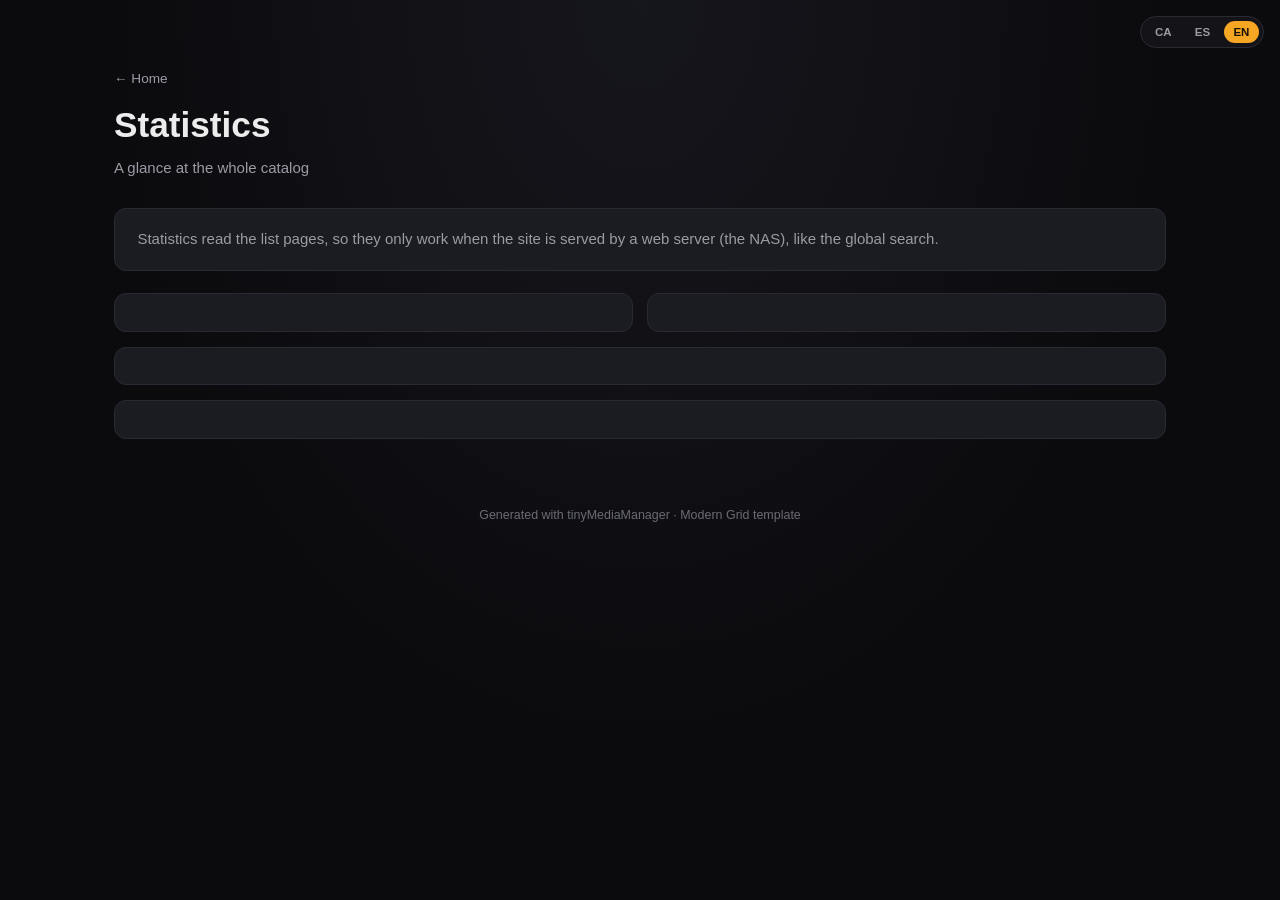
==== Home/stats.html @ 7b8b57dc "Modern Grid templates for tinyMediaManager" ====
<!DOCTYPE html>
<html lang="en">
<head>
<meta charset="UTF-8"/>
<meta name="viewport" content="width=device-width, initial-scale=1.0"/>
<meta name="robots" content="noindex, nofollow"/>
<title>Estadísticas</title>
<link rel="icon" href="data:image/svg+xml,%3Csvg xmlns='http://www.w3.org/2000/svg' viewBox='0 0 24 24'%3E%3Crect width='24' height='24' rx='5' fill='%230b0b0e'/%3E%3Cpolygon points='9,6 19,12 9,18' fill='%23f5a623'/%3E%3C/svg%3E"/>
<script src="config.js"></script>
<style>
:root {
  --bg: #0b0b0e;
  --bg-elev: #131318;
  --card: #1b1b22;
  --text: #ececed;
  --text-dim: #9b9ba6;
  --text-faint: #6b6b76;
  --accent: #f5a623;
  --accent-dim: #7a5518;
  --grid: #2a2a34;
  --series-1: #3987e5;   /* películas */
  --series-2: #d95926;   /* series */
  --radius: 12px;
  --maxw: 1100px;
  --font: -apple-system, BlinkMacSystemFont, "Segoe UI", Roboto, "Helvetica Neue", Arial, sans-serif;
}
* { box-sizing: border-box; }
html { color-scheme: dark; }
body {
  margin: 0;
  min-height: 100vh;
  background: radial-gradient(ellipse at top, #16161d 0%, var(--bg) 60%);
  color: var(--text);
  font-family: var(--font);
  font-size: 15px;
  line-height: 1.5;
}
a { color: inherit; text-decoration: none; }

.lang-switcher {
  position: fixed; top: 1rem; right: 1rem; display: flex; gap: .25rem;
  background: var(--bg-elev); border: 1px solid var(--grid); border-radius: 999px; padding: .25rem; z-index: 5;
}
.lang-switcher button {
  border: 0; background: transparent; color: var(--text-dim); font-size: .72rem; font-weight: 700;
  padding: .3rem .6rem; border-radius: 999px; cursor: pointer;
}
.lang-switcher button.active { background: var(--accent); color: #1a1205; }

main { max-width: var(--maxw); margin: 0 auto; padding: 4.2rem 1.5rem 3rem; }
.back { color: var(--text-dim); font-size: .85rem; }
.back:hover { color: var(--accent); }
h1 { margin: .6rem 0 .3rem; font-size: clamp(1.6rem, 3.6vw, 2.2rem); }
.sub { color: var(--text-dim); margin: 0 0 1.8rem; }

.state { color: var(--text-dim); background: var(--card); border: 1px solid var(--grid); border-radius: var(--radius); padding: 1.2rem 1.4rem; }
.state[hidden] { display: none; }

/* ---- stat tiles ---- */
.tiles { display: grid; grid-template-columns: repeat(auto-fit, minmax(150px, 1fr)); gap: .9rem; margin-bottom: 1.4rem; }
.tile { background: var(--card); border: 1px solid var(--grid); border-radius: var(--radius); padding: 1rem 1.1rem; }
.tile .l { color: var(--text-dim); font-size: .78rem; }
.tile .v { font-size: 1.9rem; font-weight: 650; line-height: 1.15; margin: .15rem 0 .1rem; }
.tile .s { color: var(--text-faint); font-size: .74rem; }

/* ---- charts ---- */
.charts { display: grid; grid-template-columns: repeat(2, minmax(0, 1fr)); gap: .9rem; }
.chart-card { background: var(--card); border: 1px solid var(--grid); border-radius: var(--radius); padding: 1.1rem 1.2rem 1.2rem; min-width: 0; }
.chart-card.wide { grid-column: 1 / -1; }
.chart-card[hidden] { display: none; }
.chart-head { display: flex; align-items: flex-start; justify-content: space-between; gap: .8rem; margin-bottom: .9rem; }
.chart-head h2 { margin: 0; font-size: 1rem; font-weight: 650; }
.chart-head p { margin: .1rem 0 0; color: var(--text-faint); font-size: .75rem; }
.toggle {
  flex: none; background: transparent; color: var(--text-dim); border: 1px solid var(--grid);
  border-radius: 999px; font-size: .72rem; padding: .22rem .7rem; cursor: pointer;
}
.toggle:hover { color: var(--text); border-color: var(--accent-dim); }
.legend { display: flex; gap: 1rem; margin: 0 0 .8rem; font-size: .78rem; color: var(--text-dim); }
.legend span { display: inline-flex; align-items: center; gap: .4rem; }
.legend i { display: inline-block; width: 10px; height: 10px; border-radius: 2px; }

/* barras horizontales */
.hbars { display: flex; flex-direction: column; gap: .5rem; }
.hrow { display: grid; grid-template-columns: minmax(70px, 28%) 1fr; align-items: center; gap: .7rem; border-radius: 6px; padding: .12rem 0; }
.hrow:hover, .hrow:focus-visible { background: rgba(255, 255, 255, .04); outline: none; }
.hlabel { font-size: .8rem; color: var(--text-dim); text-align: right; overflow: hidden; text-overflow: ellipsis; white-space: nowrap; }
.htrack { position: relative; display: flex; flex-direction: column; gap: 2px; justify-content: center; min-height: 14px; }
.hbar { height: 14px; border-radius: 0 4px 4px 0; min-width: 2px; position: relative; }
.hbar.thin { height: 11px; }
.hbar .hv { position: absolute; left: calc(100% + 8px); top: 50%; transform: translateY(-50%); font-size: .74rem; color: var(--text); white-space: nowrap; }
.hbar.thin .hv { font-size: .68rem; }
.hbar.c1 { background: var(--series-1); }
.hbar.c2 { background: var(--series-2); }
.hrow:hover .hbar, .hrow:focus-visible .hbar { filter: brightness(1.18); }

/* columnas apiladas */
.cols { position: relative; margin-left: 2.6rem; height: 230px; }
.cols .gl { position: absolute; left: 0; right: 0; border-top: 1px solid var(--grid); }
.cols .gl span { position: absolute; left: -2.6rem; width: 2.2rem; text-align: right; top: -.55rem; font-size: .68rem; color: var(--text-faint); }
.cols .plot { position: absolute; inset: 0; display: flex; align-items: flex-end; }
.cslot { flex: 1; height: 100%; display: flex; flex-direction: column; justify-content: flex-end; align-items: center; border-radius: 6px; cursor: default; }
.cslot:hover, .cslot:focus-visible { background: rgba(255, 255, 255, .04); outline: none; }
.cstack { width: min(22px, 70%); display: flex; flex-direction: column; justify-content: flex-end; gap: 2px; }
.cseg { width: 100%; }
.cseg.c1 { background: var(--series-1); }
.cseg.c2 { background: var(--series-2); }
.cseg.top { border-radius: 4px 4px 0 0; }
.cslot:hover .cseg, .cslot:focus-visible .cseg { filter: brightness(1.18); }
.xlabels { display: flex; margin: .4rem 0 0 2.6rem; }
.xlabels span { flex: 1; text-align: center; font-size: .7rem; color: var(--text-dim); overflow: hidden; text-overflow: ellipsis; }

/* tabla alternativa */
.data-table { width: 100%; border-collapse: collapse; font-size: .8rem; }
.data-table th, .data-table td { padding: .35rem .5rem; border-bottom: 1px solid var(--grid); text-align: right; }
.data-table th:first-child, .data-table td:first-child { text-align: left; }
.data-table th { color: var(--text-dim); font-weight: 600; }
.tablewrap { max-height: 320px; overflow: auto; }

/* tooltip */
.tip {
  position: fixed; z-index: 20; pointer-events: none; background: #23232d; border: 1px solid #34343f;
  border-radius: 8px; padding: .5rem .7rem; font-size: .76rem; box-shadow: 0 8px 24px rgba(0, 0, 0, .5); min-width: 120px;
}
.tip[hidden] { display: none; }
.tip .tt { color: var(--text-dim); margin-bottom: .25rem; }
.tip .tr { display: flex; align-items: center; gap: .5rem; }
.tip .tr b { font-weight: 650; color: var(--text); }
.tip .tr .k { display: inline-block; width: 12px; height: 2px; border-radius: 1px; }
.tip .tr .n { color: var(--text-dim); }

footer { text-align: center; color: var(--text-faint); font-size: .78rem; padding: 1.2rem 1rem 1.6rem; }

@media (max-width: 760px) {
  .charts { grid-template-columns: 1fr; }
  main { padding-left: 1rem; padding-right: 1rem; }
}
@media (forced-colors: active) {
  .hbar, .cseg { forced-color-adjust: none; border: 1px solid CanvasText; }
}
</style>
</head>
<body>

<div class="lang-switcher" id="langSwitcher">
	<button type="button" data-lang="ca">CA</button>
	<button type="button" data-lang="es">ES</button>
	<button type="button" data-lang="en">EN</button>
</div>

<main>
	<a class="back" href="index.html" data-i18n="back">← Inicio</a>
	<h1 data-i18n="title">Estadísticas</h1>
	<p class="sub" data-i18n="sub">Un vistazo a todo el catálogo</p>

	<div class="state" id="state" data-i18n="loading">Cargando el catálogo…</div>

	<section class="tiles" id="tiles" hidden></section>
	<section class="charts" id="charts" hidden>
		<article class="chart-card" id="cQuality"></article>
		<article class="chart-card" id="cLangs"></article>
		<article class="chart-card wide" id="cDecades"></article>
		<article class="chart-card wide" id="cGenres"></article>
	</section>
</main>

<div class="tip" id="tip" role="tooltip" hidden></div>

<footer data-i18n="footer">Generado con tinyMediaManager · plantilla Modern Grid</footer>

<script>
(function () {
	"use strict";

	var STRINGS = {
		ca: {
			back: "← Inici", title: "Estadístiques", sub: "Un cop d'ull a tot el catàleg",
			loading: "Carregant el catàleg…",
			needsServer: "Les estadístiques llegeixen els llistats, així que només funcionen quan el web està servit per un servidor (el NAS), igual que la cerca global.",
			movies: "Pel·lícules", shows: "Sèries", collections: "Col·leccions",
			tHours: "Hores de cinema", tHoursSub: "≈ {d} dies seguits",
			tSize: "Mida dels vídeos", tSizeSub: "de mitjana {s} per pel·lícula",
			tMulti: "Amb diverses versions", tMultiSub: "{p}% dels títols",
			tShowsSub: "{s} temporades · {e} episodis", tMoviesSub: "{n} entrades a tMM",
			qTitle: "Qualitat de les pel·lícules", qSub: "Millor versió de cada títol",
			lTitle: "Idiomes d'àudio", lSub: "Pel·lícules que tenen cada idioma (en qualsevol versió)",
			dTitle: "Per dècada d'estrena", dSub: "Títols segons l'any",
			gTitle: "Gèneres", gSub: "Els {n} més freqüents",
			table: "Taula", chart: "Gràfic", titles: "títols", noData: "Sense dades", other: "Sense resolució",
			footer: "Generat amb tinyMediaManager · plantilla Modern Grid"
		},
		es: {
			back: "← Inicio", title: "Estadísticas", sub: "Un vistazo a todo el catálogo",
			loading: "Cargando el catálogo…",
			needsServer: "Las estadísticas leen los listados, así que solo funcionan cuando la web está servida por un servidor (el NAS), igual que la búsqueda global.",
			movies: "Películas", shows: "Series", collections: "Colecciones",
			tHours: "Horas de cine", tHoursSub: "≈ {d} días seguidos",
			tSize: "Tamaño de los vídeos", tSizeSub: "de media {s} por película",
			tMulti: "Con varias versiones", tMultiSub: "{p}% de los títulos",
			tShowsSub: "{s} temporadas · {e} episodios", tMoviesSub: "{n} entradas en tMM",
			qTitle: "Calidad de las películas", qSub: "Mejor versión de cada título",
			lTitle: "Idiomas de audio", lSub: "Películas que tienen cada idioma (en cualquier versión)",
			dTitle: "Por década de estreno", dSub: "Títulos según el año",
			gTitle: "Géneros", gSub: "Los {n} más frecuentes",
			table: "Tabla", chart: "Gráfico", titles: "títulos", noData: "Sin datos", other: "Sin resolución",
			footer: "Generado con tinyMediaManager · plantilla Modern Grid"
		},
		en: {
			back: "← Home", title: "Statistics", sub: "A glance at the whole catalog",
			loading: "Loading the catalog…",
			needsServer: "Statistics read the list pages, so they only work when the site is served by a web server (the NAS), like the global search.",
			movies: "Movies", shows: "TV Shows", collections: "Collections",
			tHours: "Hours of film", tHoursSub: "≈ {d} days non-stop",
			tSize: "Video size", tSizeSub: "{s} per movie on average",
			tMulti: "With several versions", tMultiSub: "{p}% of titles",
			tShowsSub: "{s} seasons · {e} episodes", tMoviesSub: "{n} tMM entries",
			qTitle: "Movie quality", qSub: "Best version of each title",
			lTitle: "Audio languages", lSub: "Movies that have each language (in any version)",
			dTitle: "By release decade", dSub: "Titles by year",
			gTitle: "Genres", gSub: "The {n} most frequent",
			table: "Table", chart: "Chart", titles: "titles", noData: "No data", other: "No resolution",
			footer: "Generated with tinyMediaManager · Modern Grid template"
		}
	};

	var DEF_DIR = { movies: "movies", tvshows: "tvshows", collections: "collections" };
	var LIST_FILE = { movies: "movielist.html", tvshows: "tvshows.html", collections: "moviesets.html" };
	// ISO 639-2 (3 lletres) -> ISO 639-1 (2 lletres). Els codis ja de 2 lletres es deixen tal qual.
	var ALIAS = {
		spa: "es", cat: "ca", eng: "en", fra: "fr", fre: "fr", deu: "de", ger: "de", ita: "it",
		por: "pt", jpn: "ja", jp: "ja", kor: "ko", kr: "ko", zho: "zh", chi: "zh", cn: "zh",
		rus: "ru", nld: "nl", dut: "nl", pol: "pl", swe: "sv", tur: "tr", ara: "ar", hin: "hi",
		eus: "eu", baq: "eu", glg: "gl", ces: "cs", cze: "cs", ukr: "uk", ind: "id", hun: "hu",
		amh: "am", div: "dv", lit: "lt", tha: "th", heb: "he", ell: "el", gre: "el", fin: "fi",
		dan: "da", nor: "no", nob: "nb", ron: "ro", rum: "ro", bul: "bg", hrv: "hr", srp: "sr",
		slk: "sk", slo: "sk", slv: "sl", vie: "vi", fas: "fa", per: "fa", msa: "ms", may: "ms",
		ben: "bn", urd: "ur", cym: "cy", wel: "cy", gle: "ga", isl: "is", ice: "is", hye: "hy",
		arm: "hy", kat: "ka", geo: "ka", est: "et", lav: "lv", mkd: "mk", mac: "mk", sqi: "sq",
		alb: "sq"
	};
	var RES_ORDER = ["2160p", "1440p", "1080p", "720p", "SD"];

	var lang = "en";
	var data = null; // { movies:[], shows:[], collections:n, entriesMovies:n, ... }

	// ---------------- utilitats ----------------
	function t(key) { return (STRINGS[lang] && STRINGS[lang][key]) || STRINGS.en[key] || key; }
	function tf(key, map) {
		return t(key).replace(/\{(\w+)\}/g, function (m, k) { return map[k] !== undefined ? map[k] : m; });
	}
	function nf(n, digits) {
		try { return new Intl.NumberFormat(lang, { maximumFractionDigits: digits || 0 }).format(n); }
		catch (e) { return String(Math.round(n)); }
	}
	function el(tag, cls, text) {
		var e = document.createElement(tag);
		if (cls) e.className = cls;
		if (text !== undefined) e.textContent = text;
		return e;
	}
	function routeDir(key) {
		var cfg = (window.TMM_CONFIG && window.TMM_CONFIG.routes) || {};
		var d = Object.prototype.hasOwnProperty.call(cfg, key) ? cfg[key] : DEF_DIR[key];
		if (d === null || d === false || d === undefined || d === "") return null;
		return String(d).replace(/^\.?\/+/, "").replace(/\/+$/, "");
	}
	// Codis propis de config.js (languageCodes), com a app.js
	function customLang(code) {
		var m = (window.TMM_CONFIG && window.TMM_CONFIG.languageCodes) || {};
		var k = String(code || "").trim().toLowerCase();
		for (var key in m) {
			if (Object.prototype.hasOwnProperty.call(m, key) && key.toLowerCase() === k) return m[key] || {};
		}
		return null;
	}
	// Regió (pt-BR, es-419, zh-Hant): s'accepta però es descarta (com tMM), tret que la variant
	// estigui declarada a languageCodes. "zxx" = cinema mut. Igual que a app.js.
	var SUB_RX = /^(?:[a-z]{2}|\d{3}|[a-z]{4})$/;
	var LANG_NAMES = {
		zxx: { ca: "Muda (sense diàleg)", es: "Muda (sin diálogo)", en: "Silent (no dialogue)" }
	};
	function resolveLang(raw, depth) {
		var def = customLang(raw);
		if (def) {
			if (def.alias && depth < 3) return resolveLang(String(def.alias).trim().toLowerCase().replace(/_/g, "-"), depth + 1) || raw;
			return raw;
		}
		var p = raw.split("-");
		var c = p[0];
		if (!c || c === "und" || c === "mul") return "";
		c = ALIAS[c] || c;
		if (p[1] && SUB_RX.test(p[1]) && customLang(c + "-" + p[1])) return resolveLang(c + "-" + p[1], depth + 1);
		return c;
	}
	function normLang(code) {
		return resolveLang(String(code || "").trim().toLowerCase().replace(/_/g, "-"), 0);
	}
	// Origen dels idiomes: pistes d'àudio ("tracks") o nom de fitxer ("filename"), com a app.js
	function langSource() {
		var c = window.TMM_CONFIG || {};
		return c.languageSource === "filename" ? "filename" : "tracks";
	}
	function knownLang(c) {
		if (customLang(c) || LANG_NAMES[c]) return true;
		try {
			var n = new Intl.DisplayNames(["en"], { type: "language" }).of(c);
			return !!n && String(n).toLowerCase() !== c;
		} catch (e) { return c.length === 2; }
	}
	var NAME_RX = /\[\s*([A-Za-z]{2,3}(?:[-_](?:[A-Za-z]{2}|\d{3}|[A-Za-z]{4}))?(?:\s*[,.\/+&\s]\s*[A-Za-z]{2,3}(?:[-_](?:[A-Za-z]{2}|\d{3}|[A-Za-z]{4}))?)*)\s*\]/g;
	function langsFromName(path) {
		var s = String(path || "");
		try { s = decodeURIComponent(s); } catch (e) { /* ja descodificat */ }
		s = s.split("?")[0].split("#")[0];
		s = s.slice(s.lastIndexOf("/") + 1);
		var out = [], m;
		NAME_RX.lastIndex = 0;
		while ((m = NAME_RX.exec(s)) !== null) {
			m[1].split(/[\s,.\/+&]+/).forEach(function (t) {
				var c = normLang(t);
				if (c && knownLang(c)) out.push(c);
			});
		}
		return out;
	}
	function langName(code) {
		var def = customLang(code);
		if (def && def.name) {
			if (typeof def.name === "string") return def.name;
			return def.name[lang] || def.name.en || def.name[Object.keys(def.name)[0]] || code.toUpperCase();
		}
		if (LANG_NAMES[code]) return LANG_NAMES[code][lang] || LANG_NAMES[code].en;
		try {
			var n = new Intl.DisplayNames([lang], { type: "language" }).of(code);
			if (n && n.toLowerCase() !== code) return n.charAt(0).toUpperCase() + n.slice(1);
		} catch (e) { /* ignore */ }
		return code.toUpperCase();
	}
	function resLabel(w, h) {
		w = parseInt(w, 10) || 0; h = parseInt(h, 10) || 0;
		if (w >= 3000 || h >= 2000) return "2160p";
		if (w >= 2400 || h >= 1300) return "1440p";
		if (w >= 1800 || h >= 1000) return "1080p";
		if (w >= 1200 || h >= 700) return "720p";
		return (w || h) ? "SD" : "";
	}
	// mateix format que data-media: tipus~AxB~còdec~hdr~bytes~canals:idioma,...§
	function videos(raw) {
		return String(raw || "").split("§").map(function (rec) {
			var f = rec.split("~");
			if (f.length < 5 || f[0].trim() !== "VIDEO") return null;
			var dims = (f[1] || "").split("x");
			return {
				res: resLabel(dims[0], dims[1]),
				bytes: parseInt(f[4], 10) || 0,
				langs: (f[5] || "").split(",").map(function (s) { return normLang((s.split(":")[1] || "")); }).filter(Boolean)
			};
		}).filter(Boolean);
	}
	function decadeOf(y) { y = parseInt(y, 10); return y > 0 ? Math.floor(y / 10) * 10 : 0; }
	function fmtSize(bytes) {
		var tb = bytes / Math.pow(1024, 4), gb = bytes / Math.pow(1024, 3);
		return tb >= 1 ? nf(tb, 2) + " TB" : nf(gb, gb >= 100 ? 0 : 1) + " GB";
	}

	// ---------------- dades ----------------
	function loadList(key) {
		var url = new URL(routeDir(key) + "/" + LIST_FILE[key], location.href).href;
		return fetch(url)
			.then(function (res) { return res.ok ? res.text() : Promise.reject(new Error("http " + res.status)); })
			.then(function (html) {
				var doc = new DOMParser().parseFromString(html, "text/html");
				return Array.prototype.slice.call(doc.querySelectorAll(".card")).map(function (c) {
					var a = c.querySelector(".poster-link");
					return {
						vid: c.getAttribute("data-vid") || "",
						href: a ? a.getAttribute("href") : "",
						year: c.getAttribute("data-year") || "",
						genres: (c.getAttribute("data-genres") || "").split("|").filter(Boolean),
						media: c.getAttribute("data-media") || "",
						runtime: parseInt(c.getAttribute("data-runtime"), 10) || 0,
						seasons: parseInt(c.getAttribute("data-seasons"), 10) || 0,
						episodes: parseInt(c.getAttribute("data-episodes"), 10) || 0
					};
				});
			});
	}

	function groupCards(cards) {
		var by = {}, groups = [];
		cards.forEach(function (c) {
			var g = c.vid ? by[c.vid] : null;
			if (!g) { g = { cards: [] }; groups.push(g); if (c.vid) by[c.vid] = g; }
			g.cards.push(c);
		});
		groups.forEach(function (g) {
			var hrefs = {};
			g.pages = 0;
			g.cards.forEach(function (c) { if (!hrefs[c.href]) { hrefs[c.href] = 1; g.pages++; } });
		});
		return groups;
	}

	function buildMovies(cards) {
		return groupCards(cards).map(function (g) {
			var best = "", bytes = 0, langs = {}, runtime = 0;
			g.cards.forEach(function (c) {
				if (!runtime && c.runtime) runtime = c.runtime;
				if (langSource() === "filename") langsFromName(c.href).forEach(function (l) { langs[l] = true; });
				videos(c.media).forEach(function (v) {
					bytes += v.bytes;
					if (v.res && RES_ORDER.indexOf(v.res) !== -1 && (!best || RES_ORDER.indexOf(v.res) < RES_ORDER.indexOf(best))) best = v.res;
					if (langSource() !== "filename") v.langs.forEach(function (l) { langs[l] = true; });
				});
			});
			return { year: g.cards[0].year, genres: g.cards[0].genres, best: best, bytes: bytes, langs: Object.keys(langs), runtime: runtime, multi: g.pages > 1, entries: g.cards.length };
		});
	}
	function buildShows(cards) {
		return groupCards(cards).map(function (g) {
			var c = g.cards[g.cards.length - 1];
			return { year: c.year, genres: c.genres, seasons: c.seasons, episodes: c.episodes, multi: g.pages > 1, entries: g.cards.length };
		});
	}

	// ---------------- tooltip ----------------
	var tip = document.getElementById("tip");
	function showTip(rows, title, x, y) {
		tip.textContent = "";
		if (title) tip.appendChild(el("div", "tt", title));
		rows.forEach(function (r) {
			var row = el("div", "tr");
			if (r.color) { var k = el("i", "k"); k.style.background = r.color; row.appendChild(k); }
			row.appendChild(el("b", "", r.value));
			if (r.name) row.appendChild(el("span", "n", r.name));
			tip.appendChild(row);
		});
		tip.hidden = false;
		var w = tip.offsetWidth, h = tip.offsetHeight;
		var nx = Math.min(x + 14, window.innerWidth - w - 8);
		var ny = y + 16 + h > window.innerHeight ? y - h - 12 : y + 16;
		tip.style.left = Math.max(8, nx) + "px";
		tip.style.top = Math.max(8, ny) + "px";
	}
	function hideTip() { tip.hidden = true; }
	function bindTip(node, rowsFn, titleFn) {
		node.tabIndex = 0;
		node.addEventListener("pointermove", function (e) { showTip(rowsFn(), titleFn(), e.clientX, e.clientY); });
		node.addEventListener("pointerleave", hideTip);
		node.addEventListener("focus", function () {
			var r = node.getBoundingClientRect();
			showTip(rowsFn(), titleFn(), r.left + r.width / 2, r.top + r.height / 2);
		});
		node.addEventListener("blur", hideTip);
	}

	// ---------------- components ----------------
	var tableMode = {}; // id -> bool (es recorda en canviar d'idioma)

	function cardShell(id, title, sub, buildChart, tableData) {
		var card = document.getElementById(id);
		card.textContent = "";
		var head = el("div", "chart-head");
		var hl = el("div");
		hl.appendChild(el("h2", "", title));
		hl.appendChild(el("p", "", sub));
		head.appendChild(hl);
		var btn = el("button", "toggle", tableMode[id] ? t("chart") : t("table"));
		btn.type = "button";
		btn.setAttribute("aria-pressed", tableMode[id] ? "true" : "false");
		btn.addEventListener("click", function () { tableMode[id] = !tableMode[id]; cardShell(id, title, sub, buildChart, tableData); });
		head.appendChild(btn);
		card.appendChild(head);
		if (tableMode[id]) {
			var wrap = el("div", "tablewrap");
			var tb = el("table", "data-table");
			var thead = el("tr");
			tableData.head.forEach(function (h) { thead.appendChild(el("th", "", h)); });
			tb.appendChild(thead);
			tableData.rows.forEach(function (r) {
				var tr = el("tr");
				r.forEach(function (v) { tr.appendChild(el("td", "", v)); });
				tb.appendChild(tr);
			});
			wrap.appendChild(tb);
			card.appendChild(wrap);
		} else {
			buildChart(card);
		}
	}

	function legend(items) {
		var lg = el("div", "legend");
		items.forEach(function (it) {
			var s = el("span");
			var sw = el("i"); sw.style.background = it.color;
			s.appendChild(sw); s.appendChild(document.createTextNode(it.name));
			lg.appendChild(s);
		});
		return lg;
	}

	// barras horizontales; series: [{name, cls, color, values:[]}]; rows: labels
	function hbars(card, labels, series, titleFor) {
		var max = 0;
		series.forEach(function (s) { s.values.forEach(function (v) { if (v > max) max = v; }); });
		if (!max) { card.appendChild(el("p", "state", t("noData"))); return; }
		if (series.length > 1) card.appendChild(legend(series.map(function (s) { return { name: s.name, color: s.color }; })));
		var wrap = el("div", "hbars");
		labels.forEach(function (lab, i) {
			var row = el("div", "hrow");
			var l = el("span", "hlabel", lab); l.title = lab;
			row.appendChild(l);
			var track = el("div", "htrack");
			series.forEach(function (s) {
				var v = s.values[i];
				var bar = el("div", "hbar " + s.cls + (series.length > 1 ? " thin" : ""));
				bar.style.width = (v / max * 86) + "%";
				if (v === 0) bar.style.visibility = "hidden";
				else bar.appendChild(el("span", "hv", nf(v)));
				track.appendChild(bar);
			});
			row.appendChild(track);
			bindTip(row, function () {
				return series.map(function (s) { return { color: s.color, value: nf(s.values[i]), name: s.name }; });
			}, function () { return lab; });
			wrap.appendChild(row);
		});
		card.appendChild(wrap);
	}

	function niceStep(maxv) {
		var raw = maxv / 4, pow = Math.pow(10, Math.floor(Math.log10(raw || 1)));
		var f = raw / pow;
		return (f <= 1 ? 1 : f <= 2 ? 2 : f <= 5 ? 5 : 10) * pow;
	}

	function stackedColumns(card, labels, series) {
		var totals = labels.map(function (_, i) { return series.reduce(function (s, x) { return s + x.values[i]; }, 0); });
		var maxv = Math.max.apply(null, totals);
		if (!maxv) { card.appendChild(el("p", "state", t("noData"))); return; }
		if (series.length > 1) card.appendChild(legend(series.map(function (s) { return { name: s.name, color: s.color }; })));
		var step = niceStep(maxv), top = Math.ceil(maxv / step) * step;
		var cols = el("div", "cols");
		for (var v = 0; v <= top; v += step) {
			var gl = el("div", "gl");
			gl.style.bottom = (v / top * 100) + "%";
			gl.appendChild(el("span", "", nf(v)));
			cols.appendChild(gl);
		}
		var plot = el("div", "plot");
		labels.forEach(function (lab, i) {
			var slot = el("div", "cslot");
			var stack = el("div", "cstack");
			var present = series.filter(function (s) { return s.values[i] > 0; });
			present.forEach(function (s, k) {
				var seg = el("div", "cseg " + s.cls + (k === present.length - 1 ? " top" : ""));
				seg.style.height = (s.values[i] / top * 230 - (present.length > 1 ? 1 : 0)) + "px";
				stack.appendChild(seg);
			});
			slot.appendChild(stack);
			bindTip(slot, function () {
				return series.map(function (s) { return { color: s.color, value: nf(s.values[i]), name: s.name }; });
			}, function () { return lab; });
			plot.appendChild(slot);
		});
		cols.appendChild(plot);
		card.appendChild(cols);
		var xl = el("div", "xlabels");
		labels.forEach(function (lab) { xl.appendChild(el("span", "", lab)); });
		card.appendChild(xl);
	}

	// ---------------- render ----------------
	function tile(label, value, sub) {
		var d = el("div", "tile");
		d.appendChild(el("div", "l", label));
		d.appendChild(el("div", "v", value));
		if (sub) d.appendChild(el("div", "s", sub));
		return d;
	}

	function render() {
		if (!data) return;
		var C1 = "#3987e5", C2 = "#d95926";
		var movies = data.movies, shows = data.shows;

		// ---- tiles ----
		var tiles = document.getElementById("tiles");
		tiles.textContent = "";
		if (movies) tiles.appendChild(tile(t("movies"), nf(movies.length), data.entriesMovies !== movies.length ? tf("tMoviesSub", { n: nf(data.entriesMovies) }) : ""));
		if (shows) {
			var se = shows.reduce(function (s, x) { return s + x.seasons; }, 0);
			var ep = shows.reduce(function (s, x) { return s + x.episodes; }, 0);
			tiles.appendChild(tile(t("shows"), nf(shows.length), tf("tShowsSub", { s: nf(se), e: nf(ep) })));
		}
		if (data.collections !== null) tiles.appendChild(tile(t("collections"), nf(data.collections), ""));
		if (movies) {
			var minutes = movies.reduce(function (s, m) { return s + m.runtime; }, 0);
			tiles.appendChild(tile(t("tHours"), nf(minutes / 60), tf("tHoursSub", { d: nf(minutes / 60 / 24, 1) })));
			var bytes = movies.reduce(function (s, m) { return s + m.bytes; }, 0);
			tiles.appendChild(tile(t("tSize"), fmtSize(bytes), movies.length ? tf("tSizeSub", { s: fmtSize(bytes / movies.length) }) : ""));
		}
		var all = (movies || []).concat(shows || []);
		var multi = all.filter(function (x) { return x.multi; }).length;
		tiles.appendChild(tile(t("tMulti"), nf(multi), tf("tMultiSub", { p: nf(all.length ? multi / all.length * 100 : 0, 1) })));
		tiles.hidden = false;

		// ---- quality ----
		var cq = document.getElementById("cQuality");
		cq.hidden = !movies;
		if (movies) {
			var qc = {}, none = 0;
			movies.forEach(function (m) { if (m.best) qc[m.best] = (qc[m.best] || 0) + 1; else none++; });
			var qLabels = RES_ORDER.filter(function (r) { return qc[r]; }), qVals = qLabels.map(function (r) { return qc[r]; });
			if (none) { qLabels.push(t("other")); qVals.push(none); }
			cardShell("cQuality", t("qTitle"), t("qSub"), function (card) {
				hbars(card, qLabels, [{ name: t("titles"), cls: "c1", color: C1, values: qVals }]);
			}, { head: [t("qTitle"), t("titles")], rows: qLabels.map(function (l, i) { return [l, nf(qVals[i])]; }) });
		}

		// ---- languages ----
		var cl = document.getElementById("cLangs");
		cl.hidden = !movies;
		if (movies) {
			var lc = {};
			movies.forEach(function (m) { m.langs.forEach(function (l) { lc[l] = (lc[l] || 0) + 1; }); });
			var lKeys = Object.keys(lc).sort(function (a, b) { return lc[b] - lc[a]; }).slice(0, 10);
			var lLabels = lKeys.map(langName), lVals = lKeys.map(function (k) { return lc[k]; });
			cardShell("cLangs", t("lTitle"), t("lSub"), function (card) {
				hbars(card, lLabels, [{ name: t("movies"), cls: "c1", color: C1, values: lVals }]);
			}, { head: [t("lTitle"), t("movies")], rows: lLabels.map(function (l, i) { return [l, nf(lVals[i])]; }) });
		}

		// ---- decades ----
		var dec = {};
		(movies || []).forEach(function (m) { var d = decadeOf(m.year); if (d) { dec[d] = dec[d] || [0, 0]; dec[d][0]++; } });
		(shows || []).forEach(function (s) { var d = decadeOf(s.year); if (d) { dec[d] = dec[d] || [0, 0]; dec[d][1]++; } });
		var dKeys = Object.keys(dec).map(Number).sort(function (a, b) { return a - b; });
		// es mantenen les dècades intermèdies buides per no enganyar l'eix
		if (dKeys.length) {
			var full = [];
			for (var d0 = dKeys[0]; d0 <= dKeys[dKeys.length - 1]; d0 += 10) full.push(d0);
			dKeys = full;
		}
		var dSeries = [];
		if (movies) dSeries.push({ name: t("movies"), cls: "c1", color: C1, values: dKeys.map(function (k) { return dec[k] ? dec[k][0] : 0; }) });
		if (shows) dSeries.push({ name: t("shows"), cls: "c2", color: C2, values: dKeys.map(function (k) { return dec[k] ? dec[k][1] : 0; }) });
		var dLabels = dKeys.map(function (k) { return k + "s"; });
		cardShell("cDecades", t("dTitle"), t("dSub"), function (card) {
			stackedColumns(card, dLabels, dSeries);
		}, { head: [t("dTitle")].concat(dSeries.map(function (s) { return s.name; })), rows: dLabels.map(function (l, i) { return [l].concat(dSeries.map(function (s) { return nf(s.values[i]); })); }) });

		// ---- genres ----
		var gm = {}, gs = {};
		(movies || []).forEach(function (m) { m.genres.forEach(function (g) { gm[g] = (gm[g] || 0) + 1; }); });
		(shows || []).forEach(function (s) { s.genres.forEach(function (g) { gs[g] = (gs[g] || 0) + 1; }); });
		var gAll = {};
		Object.keys(gm).concat(Object.keys(gs)).forEach(function (g) { gAll[g] = (gm[g] || 0) + (gs[g] || 0); });
		var N = 12;
		var gKeys = Object.keys(gAll).sort(function (a, b) { return gAll[b] - gAll[a] || a.localeCompare(b); }).slice(0, N);
		var gSeries = [];
		if (movies) gSeries.push({ name: t("movies"), cls: "c1", color: C1, values: gKeys.map(function (g) { return gm[g] || 0; }) });
		if (shows) gSeries.push({ name: t("shows"), cls: "c2", color: C2, values: gKeys.map(function (g) { return gs[g] || 0; }) });
		cardShell("cGenres", t("gTitle"), tf("gSub", { n: gKeys.length }), function (card) {
			hbars(card, gKeys, gSeries);
		}, { head: [t("gTitle")].concat(gSeries.map(function (s) { return s.name; })), rows: gKeys.map(function (g, i) { return [g].concat(gSeries.map(function (s) { return nf(s.values[i]); })); }) });

		document.getElementById("charts").hidden = false;
	}

	// ---------------- idioma ----------------
	function getLang() {
		try { var s = localStorage.getItem("tmm_lang"); if (s && STRINGS[s]) return s; } catch (e) { /* ignore */ }
		return "en";
	}
	function applyLang(l) {
		lang = STRINGS[l] ? l : "en";
		Array.prototype.slice.call(document.querySelectorAll("[data-i18n]")).forEach(function (n) {
			var v = STRINGS[lang][n.getAttribute("data-i18n")];
			if (v) n.textContent = v;
		});
		Array.prototype.slice.call(document.querySelectorAll("#langSwitcher button")).forEach(function (b) {
			b.classList.toggle("active", b.dataset.lang === lang);
		});
		document.documentElement.lang = lang;
		document.title = t("title");
		hideTip();
		render();
	}
	Array.prototype.slice.call(document.querySelectorAll("#langSwitcher button")).forEach(function (b) {
		b.addEventListener("click", function () {
			try { localStorage.setItem("tmm_lang", b.dataset.lang); } catch (e) { /* ignore */ }
			applyLang(b.dataset.lang);
		});
	});

	// ---------------- càrrega ----------------
	var state = document.getElementById("state");
	function load() {
		var keys = ["movies", "tvshows", "collections"].filter(function (k) { return routeDir(k) !== null; });
		return Promise.all(keys.map(function (k) {
			return loadList(k).then(function (cards) { return { key: k, cards: cards }; }, function () { return { key: k, cards: null }; });
		})).then(function (parts) {
			if (parts.every(function (p) { return p.cards === null; })) {
				state.textContent = t("needsServer");
				state.setAttribute("data-i18n", "needsServer");
				return;
			}
			var d = { movies: null, shows: null, collections: null, entriesMovies: 0 };
			parts.forEach(function (p) {
				if (!p.cards) return;
				if (p.key === "movies") { d.movies = buildMovies(p.cards); d.entriesMovies = p.cards.length; }
				if (p.key === "tvshows") d.shows = buildShows(p.cards);
				if (p.key === "collections") d.collections = p.cards.length;
			});
			data = d;
			state.hidden = true;
			render();
		});
	}

	applyLang(getLang());
	if (typeof fetch === "function") load().catch(function () { state.textContent = t("needsServer"); });
	else state.textContent = t("needsServer");
})();
</script>
</body>
</html>
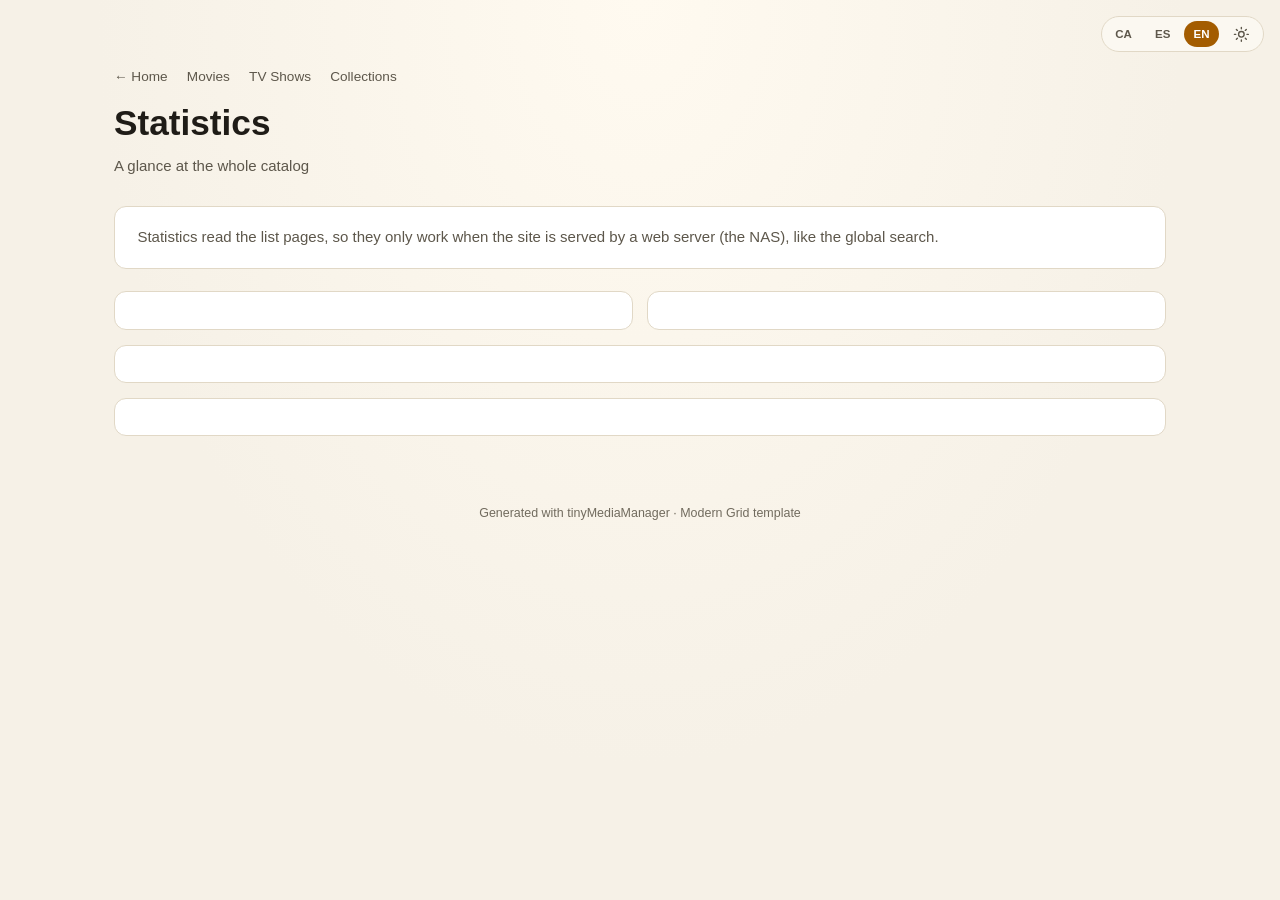
==== commit 86bfb16a: "Light theme, collection links via tMM filename renderer, eu/gl flags (0.27.0) - Light/dark theme wit" ====
--- a/Home/stats.html
+++ b/Home/stats.html
@@ -23,13 +23,82 @@
   --radius: 12px;
   --maxw: 1100px;
   --font: -apple-system, BlinkMacSystemFont, "Segoe UI", Roboto, "Helvetica Neue", Arial, sans-serif;
+  --bg-rgb: 11, 11, 14;
+  --line: #2a2a34;
+  --line-2: #23232c;
+  --line-3: #1c1c24;
+  --accent-ink: #1a1205;
+  --glass: rgba(0, 0, 0, .55);
+  --hair: rgba(255, 255, 255, .08);
+  --hover: rgba(255, 255, 255, .04);
+  --on-media: #ececed;
+  --on-media-dim: #b4b4be;
+  --warn-text: #e0a070;
+  --bg-glow: #16161d;
+  color-scheme: dark;
+}
+
+/* Tema clar (crema + ambre). Segueix el sistema (prefers-color-scheme) i el botó sol/lluna de la
+   capçalera el pot forçar: <html data-theme="light|dark">. Sense JS el tema continua seguint el sistema. */
+:root[data-theme="light"] {
+  --bg: #f6f1e7;
+  --bg-elev: #fbf8f1;
+  --card: #ffffff;
+  --card-hover: #fffaf0;
+  --text: #1f1c17;
+  --text-dim: #5d574b;
+  --text-faint: #716b5e;
+  --accent: #a35c00;
+  --accent-dim: #f1dcb4;
+  --ok: #0f7a54;
+  --warn: #c4203d;
+  --shadow: 0 8px 24px rgba(70, 50, 20, .14);
+  --bg-rgb: 246, 241, 231;
+  --line: #e1d8c6;
+  --line-2: #ebe3d3;
+  --line-3: #f0eadc;
+  --accent-ink: #ffffff;
+  --glass: rgba(255, 255, 255, .72);
+  --hair: rgba(0, 0, 0, .08);
+  --hover: rgba(0, 0, 0, .05);
+  --warn-text: #a0551a;
+  color-scheme: light;
+  --bg-glow: #fffaf0;
+  --grid: #e1d8c6;
+}
+@media (prefers-color-scheme: light) {
+  :root:not([data-theme="dark"]) {
+    --bg: #f6f1e7;
+    --bg-elev: #fbf8f1;
+    --card: #ffffff;
+    --card-hover: #fffaf0;
+    --text: #1f1c17;
+    --text-dim: #5d574b;
+    --text-faint: #716b5e;
+    --accent: #a35c00;
+    --accent-dim: #f1dcb4;
+    --ok: #0f7a54;
+    --warn: #c4203d;
+    --shadow: 0 8px 24px rgba(70, 50, 20, .14);
+    --bg-rgb: 246, 241, 231;
+    --line: #e1d8c6;
+    --line-2: #ebe3d3;
+    --line-3: #f0eadc;
+    --accent-ink: #ffffff;
+    --glass: rgba(255, 255, 255, .72);
+    --hair: rgba(0, 0, 0, .08);
+    --hover: rgba(0, 0, 0, .05);
+    --warn-text: #a0551a;
+    color-scheme: light;
+  --bg-glow: #fffaf0;
+    --grid: #e1d8c6;
+  }
 }
 * { box-sizing: border-box; }
-html { color-scheme: dark; }
 body {
   margin: 0;
   min-height: 100vh;
-  background: radial-gradient(ellipse at top, #16161d 0%, var(--bg) 60%);
+  background: radial-gradient(ellipse at top, var(--bg-glow) 0%, var(--bg) 60%);
   color: var(--text);
   font-family: var(--font);
   font-size: 15px;
@@ -45,9 +114,10 @@
   border: 0; background: transparent; color: var(--text-dim); font-size: .72rem; font-weight: 700;
   padding: .3rem .6rem; border-radius: 999px; cursor: pointer;
 }
-.lang-switcher button.active { background: var(--accent); color: #1a1205; }
+.lang-switcher button.active { background: var(--accent); color: var(--accent-ink); }
 
 main { max-width: var(--maxw); margin: 0 auto; padding: 4.2rem 1.5rem 3rem; }
+.navbar { display: flex; flex-wrap: wrap; gap: .3rem 1.2rem; }
 .back { color: var(--text-dim); font-size: .85rem; }
 .back:hover { color: var(--accent); }
 h1 { margin: .6rem 0 .3rem; font-size: clamp(1.6rem, 3.6vw, 2.2rem); }
@@ -83,7 +153,7 @@
 /* barras horizontales */
 .hbars { display: flex; flex-direction: column; gap: .5rem; }
 .hrow { display: grid; grid-template-columns: minmax(70px, 28%) 1fr; align-items: center; gap: .7rem; border-radius: 6px; padding: .12rem 0; }
-.hrow:hover, .hrow:focus-visible { background: rgba(255, 255, 255, .04); outline: none; }
+.hrow:hover, .hrow:focus-visible { background: var(--hover); outline: none; }
 .hlabel { font-size: .8rem; color: var(--text-dim); text-align: right; overflow: hidden; text-overflow: ellipsis; white-space: nowrap; }
 .htrack { position: relative; display: flex; flex-direction: column; gap: 2px; justify-content: center; min-height: 14px; }
 .hbar { height: 14px; border-radius: 0 4px 4px 0; min-width: 2px; position: relative; }
@@ -100,7 +170,7 @@
 .cols .gl span { position: absolute; left: -2.6rem; width: 2.2rem; text-align: right; top: -.55rem; font-size: .68rem; color: var(--text-faint); }
 .cols .plot { position: absolute; inset: 0; display: flex; align-items: flex-end; }
 .cslot { flex: 1; height: 100%; display: flex; flex-direction: column; justify-content: flex-end; align-items: center; border-radius: 6px; cursor: default; }
-.cslot:hover, .cslot:focus-visible { background: rgba(255, 255, 255, .04); outline: none; }
+.cslot:hover, .cslot:focus-visible { background: var(--hover); outline: none; }
 .cstack { width: min(22px, 70%); display: flex; flex-direction: column; justify-content: flex-end; gap: 2px; }
 .cseg { width: 100%; }
 .cseg.c1 { background: var(--series-1); }
@@ -138,6 +208,16 @@
 @media (forced-colors: active) {
   .hbar, .cseg { forced-color-adjust: none; border: 1px solid CanvasText; }
 }
+/* Botó de tema sol/lluna (dins del selector d'idioma) */
+.theme-toggle { display: inline-flex; align-items: center; justify-content: center; }
+.theme-toggle svg { width: 1.45em; height: 1.45em; display: block; fill: none; stroke: currentColor; stroke-width: 2; stroke-linecap: round; stroke-linejoin: round; }
+.theme-toggle .i-sun { display: none; }
+:root[data-theme="light"] .theme-toggle .i-sun { display: block; }
+:root[data-theme="light"] .theme-toggle .i-moon { display: none; }
+@media (prefers-color-scheme: light) {
+  :root:not([data-theme="dark"]) .theme-toggle .i-sun { display: block; }
+  :root:not([data-theme="dark"]) .theme-toggle .i-moon { display: none; }
+}
 </style>
 </head>
 <body>
@@ -149,7 +229,12 @@
 </div>
 
 <main>
-	<a class="back" href="index.html" data-i18n="back">← Inicio</a>
+	<nav class="navbar">
+		<a class="back" href="index.html" data-i18n="back">← Inicio</a>
+		<a class="back" data-nav="movies" data-i18n="movies" hidden>Películas</a>
+		<a class="back" data-nav="tvshows" data-i18n="shows" hidden>Series</a>
+		<a class="back" data-nav="collections" data-i18n="collections" hidden>Colecciones</a>
+	</nav>
 	<h1 data-i18n="title">Estadísticas</h1>
 	<p class="sub" data-i18n="sub">Un vistazo a todo el catálogo</p>
 
@@ -169,11 +254,53 @@
 <footer data-i18n="footer">Generado con tinyMediaManager · plantilla Modern Grid</footer>
 
 <script>
+/* Tema clar / fosc: com a app.js (TMM_THEME). Per defecte segueix el sistema; el botó sol/lluna força l'altre i
+   es recorda a localStorage ("tmm_theme"). Si es torna al tema del sistema, el valor s'esborra. */
 (function () {
 	"use strict";
+	var KEY = "tmm_theme", root = document.documentElement;
+	var mq = window.matchMedia ? window.matchMedia("(prefers-color-scheme: light)") : null;
+	var MOON = '<svg class="i-moon" viewBox="0 0 24 24" aria-hidden="true"><path d="M21 12.8A8.5 8.5 0 1 1 11.2 3a6.6 6.6 0 0 0 9.8 9.8z"/></svg>';
+	var SUN = '<svg class="i-sun" viewBox="0 0 24 24" aria-hidden="true"><circle cx="12" cy="12" r="4"/><path d="M12 2v2M12 20v2M4.9 4.9l1.4 1.4M17.7 17.7l1.4 1.4M2 12h2M20 12h2M4.9 19.1l1.4-1.4M17.7 6.3l1.4-1.4"/></svg>';
+	function read() { try { var v = localStorage.getItem(KEY); return v === "light" || v === "dark" ? v : null; } catch (e) { return null; } }
+	function write(v) { try { if (v) localStorage.setItem(KEY, v); else localStorage.removeItem(KEY); } catch (e) { /* ignore */ } }
+	var override = read();
+	function system() { return mq && mq.matches ? "light" : "dark"; }
+	function current() { return override || system(); }
+	function paint() { if (override) root.setAttribute("data-theme", override); else root.removeAttribute("data-theme"); }
+	function refresh() {
+		var toLight = current() === "dark";
+		var txt = window.TMM_THEME_LABEL ? window.TMM_THEME_LABEL(toLight) : (toLight ? "Light theme" : "Dark theme");
+		Array.prototype.slice.call(document.querySelectorAll(".theme-toggle")).forEach(function (b) {
+			b.setAttribute("aria-label", txt); b.setAttribute("title", txt);
+		});
+	}
+	function toggle() {
+		var target = current() === "dark" ? "light" : "dark";
+		override = target === system() ? null : target;
+		write(override); paint(); refresh();
+	}
+	paint();
+	var sw = document.getElementById("langSwitcher");
+	if (sw && !sw.querySelector(".theme-toggle")) {
+		var b = document.createElement("button");
+		b.type = "button"; b.className = "theme-toggle"; b.innerHTML = MOON + SUN;
+		b.addEventListener("click", toggle);
+		sw.appendChild(b);
+	}
+	window.TMM_THEME_REFRESH = refresh;
+	if (mq && mq.addEventListener) mq.addEventListener("change", refresh);
+	window.addEventListener("storage", function (e) { if (e.key === KEY || e.key === null) { override = read(); paint(); refresh(); } });
+	refresh();
+})();
+</script>
+<script>
+(function () {
+	"use strict";
 
 	var STRINGS = {
 		ca: {
+			themeToLight: "Canvia al tema clar", themeToDark: "Canvia al tema fosc",
 			back: "← Inici", title: "Estadístiques", sub: "Un cop d'ull a tot el catàleg",
 			loading: "Carregant el catàleg…",
 			needsServer: "Les estadístiques llegeixen els llistats, així que només funcionen quan el web està servit per un servidor (el NAS), igual que la cerca global.",
@@ -190,6 +317,7 @@
 			footer: "Generat amb tinyMediaManager · plantilla Modern Grid"
 		},
 		es: {
+			themeToLight: "Cambiar al tema claro", themeToDark: "Cambiar al tema oscuro",
 			back: "← Inicio", title: "Estadísticas", sub: "Un vistazo a todo el catálogo",
 			loading: "Cargando el catálogo…",
 			needsServer: "Las estadísticas leen los listados, así que solo funcionan cuando la web está servida por un servidor (el NAS), igual que la búsqueda global.",
@@ -206,6 +334,7 @@
 			footer: "Generado con tinyMediaManager · plantilla Modern Grid"
 		},
 		en: {
+			themeToLight: "Switch to light theme", themeToDark: "Switch to dark theme",
 			back: "← Home", title: "Statistics", sub: "A glance at the whole catalog",
 			loading: "Loading the catalog…",
 			needsServer: "Statistics read the list pages, so they only work when the site is served by a web server (the NAS), like the global search.",
@@ -674,21 +803,23 @@
 		try { var s = localStorage.getItem("tmm_lang"); if (s && STRINGS[s]) return s; } catch (e) { /* ignore */ }
 		return "en";
 	}
+	window.TMM_THEME_LABEL = function (toLight) { var d = STRINGS[lang]; return toLight ? d.themeToLight : d.themeToDark; };
 	function applyLang(l) {
 		lang = STRINGS[l] ? l : "en";
 		Array.prototype.slice.call(document.querySelectorAll("[data-i18n]")).forEach(function (n) {
 			var v = STRINGS[lang][n.getAttribute("data-i18n")];
 			if (v) n.textContent = v;
 		});
-		Array.prototype.slice.call(document.querySelectorAll("#langSwitcher button")).forEach(function (b) {
+		Array.prototype.slice.call(document.querySelectorAll("#langSwitcher button[data-lang]")).forEach(function (b) {
 			b.classList.toggle("active", b.dataset.lang === lang);
 		});
 		document.documentElement.lang = lang;
+		if (window.TMM_THEME_REFRESH) window.TMM_THEME_REFRESH();
 		document.title = t("title");
 		hideTip();
 		render();
 	}
-	Array.prototype.slice.call(document.querySelectorAll("#langSwitcher button")).forEach(function (b) {
+	Array.prototype.slice.call(document.querySelectorAll("#langSwitcher button[data-lang]")).forEach(function (b) {
 		b.addEventListener("click", function () {
 			try { localStorage.setItem("tmm_lang", b.dataset.lang); } catch (e) { /* ignore */ }
 			applyLang(b.dataset.lang);
@@ -696,6 +827,14 @@
 	});
 
 	// ---------------- càrrega ----------------
+	// Enllaços a les altres seccions (segons config.js; sense la carpeta, s'amaguen)
+	Array.prototype.slice.call(document.querySelectorAll("[data-nav]")).forEach(function (a) {
+		var k = a.getAttribute("data-nav"), d = routeDir(k);
+		if (d === null) return;
+		a.href = d + "/" + LIST_FILE[k];
+		a.hidden = false;
+	});
+
 	var state = document.getElementById("state");
 	function load() {
 		var keys = ["movies", "tvshows", "collections"].filter(function (k) { return routeDir(k) !== null; });
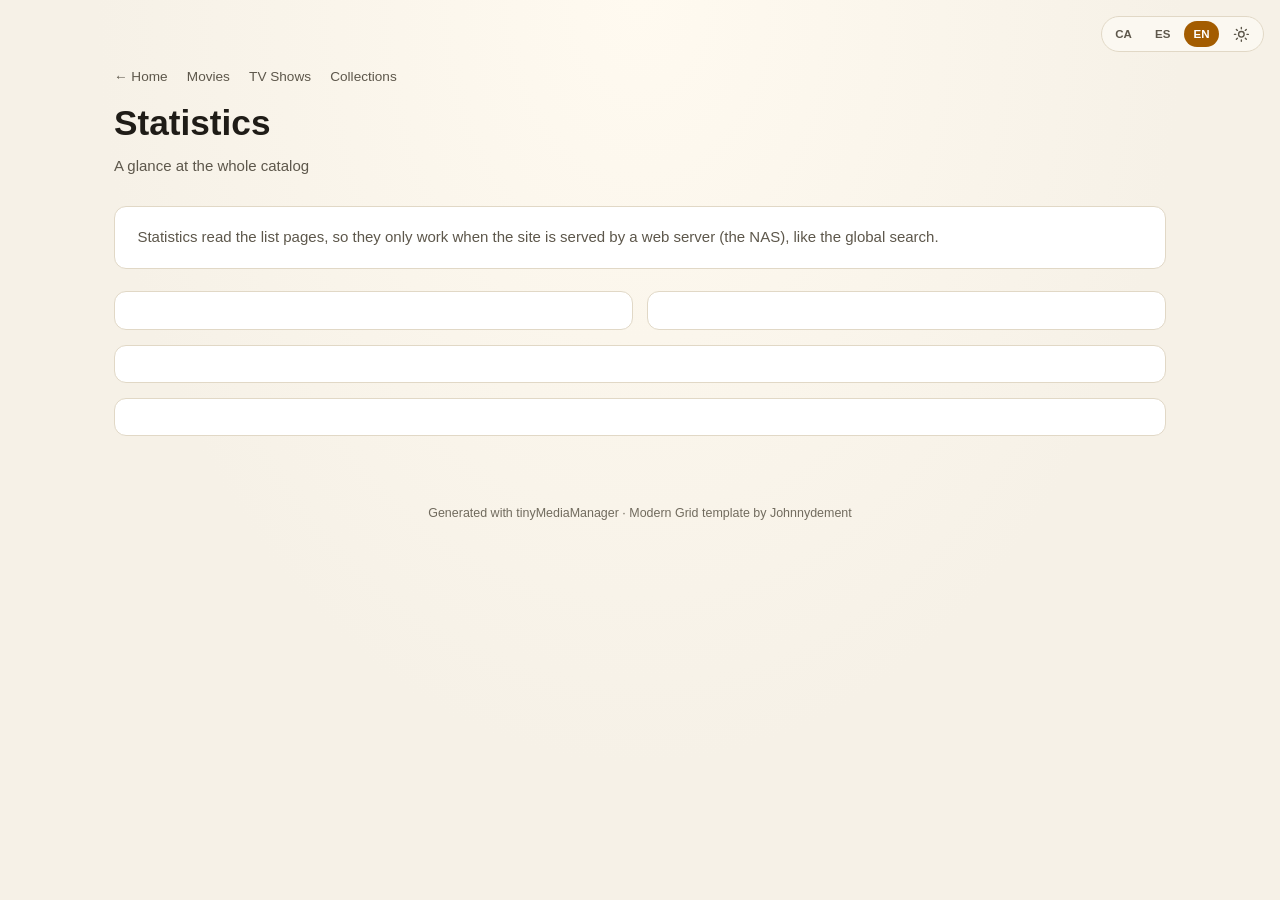
==== commit 709b5b4b: "Optional poster badges, watched marks, footer credit, singulars (0.30.0) - config.js "badges": every" ====
--- a/Home/stats.html
+++ b/Home/stats.html
@@ -18,8 +18,8 @@
   --accent: #f5a623;
   --accent-dim: #7a5518;
   --grid: #2a2a34;
-  --series-1: #3987e5;   /* películas */
-  --series-2: #d95926;   /* series */
+  --series-1: #3987e5;   /* movies */
+  --series-2: #d95926;   /* TV shows */
   --radius: 12px;
   --maxw: 1100px;
   --font: -apple-system, BlinkMacSystemFont, "Segoe UI", Roboto, "Helvetica Neue", Arial, sans-serif;
@@ -38,8 +38,8 @@
   color-scheme: dark;
 }
 
-/* Tema clar (crema + ambre). Segueix el sistema (prefers-color-scheme) i el botó sol/lluna de la
-   capçalera el pot forçar: <html data-theme="light|dark">. Sense JS el tema continua seguint el sistema. */
+/* Light theme (cream + amber). It follows the system (prefers-color-scheme) and the sun/moon button in the
+   header can force it: <html data-theme="light|dark">. Without JS the theme keeps following the system. */
 :root[data-theme="light"] {
   --bg: #f6f1e7;
   --bg-elev: #fbf8f1;
@@ -150,7 +150,7 @@
 .legend span { display: inline-flex; align-items: center; gap: .4rem; }
 .legend i { display: inline-block; width: 10px; height: 10px; border-radius: 2px; }
 
-/* barras horizontales */
+/* horizontal bars */
 .hbars { display: flex; flex-direction: column; gap: .5rem; }
 .hrow { display: grid; grid-template-columns: minmax(70px, 28%) 1fr; align-items: center; gap: .7rem; border-radius: 6px; padding: .12rem 0; }
 .hrow:hover, .hrow:focus-visible { background: var(--hover); outline: none; }
@@ -164,7 +164,7 @@
 .hbar.c2 { background: var(--series-2); }
 .hrow:hover .hbar, .hrow:focus-visible .hbar { filter: brightness(1.18); }
 
-/* columnas apiladas */
+/* stacked columns */
 .cols { position: relative; margin-left: 2.6rem; height: 230px; }
 .cols .gl { position: absolute; left: 0; right: 0; border-top: 1px solid var(--grid); }
 .cols .gl span { position: absolute; left: -2.6rem; width: 2.2rem; text-align: right; top: -.55rem; font-size: .68rem; color: var(--text-faint); }
@@ -180,7 +180,7 @@
 .xlabels { display: flex; margin: .4rem 0 0 2.6rem; }
 .xlabels span { flex: 1; text-align: center; font-size: .7rem; color: var(--text-dim); overflow: hidden; text-overflow: ellipsis; }
 
-/* tabla alternativa */
+/* fallback table */
 .data-table { width: 100%; border-collapse: collapse; font-size: .8rem; }
 .data-table th, .data-table td { padding: .35rem .5rem; border-bottom: 1px solid var(--grid); text-align: right; }
 .data-table th:first-child, .data-table td:first-child { text-align: left; }
@@ -199,6 +199,9 @@
 .tip .tr .k { display: inline-block; width: 12px; height: 2px; border-radius: 1px; }
 .tip .tr .n { color: var(--text-dim); }
 
+footer a { color: inherit; text-decoration: none; }
+footer a:hover { text-decoration: underline; }
+.mg-footer-plain .mg-credit, .mg-footer-none footer { display: none; }
 footer { text-align: center; color: var(--text-faint); font-size: .78rem; padding: 1.2rem 1rem 1.6rem; }
 
 @media (max-width: 760px) {
@@ -208,7 +211,7 @@
 @media (forced-colors: active) {
   .hbar, .cseg { forced-color-adjust: none; border: 1px solid CanvasText; }
 }
-/* Botó de tema sol/lluna (dins del selector d'idioma) */
+/* Sun/moon theme button (inside the language selector) */
 .theme-toggle { display: inline-flex; align-items: center; justify-content: center; }
 .theme-toggle svg { width: 1.45em; height: 1.45em; display: block; fill: none; stroke: currentColor; stroke-width: 2; stroke-linecap: round; stroke-linejoin: round; }
 .theme-toggle .i-sun { display: none; }
@@ -251,11 +254,17 @@
 
 <div class="tip" id="tip" role="tooltip" hidden></div>
 
-<footer data-i18n="footer">Generado con tinyMediaManager · plantilla Modern Grid</footer>
+<footer><span data-i18n="footerPre">Generado con</span> <a href="https://www.tinymediamanager.org" target="_blank" rel="noopener">tinyMediaManager</a> · <a href="https://github.com/johnnydement/tmm-modern-grid" target="_blank" rel="noopener"><span data-i18n="footerTemplate">plantilla Modern Grid</span></a><span class="mg-credit"> <span data-i18n="creditBy">de</span> <a href="https://jo.cat/johnnydement" target="_blank" rel="noopener">Johnnydement</a></span></footer>
 
 <script>
-/* Tema clar / fosc: com a app.js (TMM_THEME). Per defecte segueix el sistema; el botó sol/lluna força l'altre i
-   es recorda a localStorage ("tmm_theme"). Si es torna al tema del sistema, el valor s'esborra. */
+	// Footer: config.js footer = "credit" (default) | "plain" (no author) | "none" (no footer)
+	(function () {
+		var f = window.TMM_CONFIG && window.TMM_CONFIG.footer;
+		document.documentElement.classList.toggle("mg-footer-plain", f === "plain");
+		document.documentElement.classList.toggle("mg-footer-none", f === "none" || f === false);
+	})();
+/* Light / dark theme: same as app.js (TMM_THEME). By default it follows the system; the sun/moon button forces the other one and
+   it is remembered in localStorage ("tmm_theme"). Going back to the system theme deletes the value. */
 (function () {
 	"use strict";
 	var KEY = "tmm_theme", root = document.documentElement;
@@ -305,16 +314,16 @@
 			loading: "Carregant el catàleg…",
 			needsServer: "Les estadístiques llegeixen els llistats, així que només funcionen quan el web està servit per un servidor (el NAS), igual que la cerca global.",
 			movies: "Pel·lícules", shows: "Sèries", collections: "Col·leccions",
-			tHours: "Hores de cinema", tHoursSub: "≈ {d} dies seguits",
+			tHours: "Hores de cinema", tHoursSub: "≈ {d} dies seguits", tHoursSubOne: "≈ {d} dia seguit",
 			tSize: "Mida dels vídeos", tSizeSub: "de mitjana {s} per pel·lícula",
 			tMulti: "Amb diverses versions", tMultiSub: "{p}% dels títols",
-			tShowsSub: "{s} temporades · {e} episodis", tMoviesSub: "{n} entrades a tMM",
+			tShowsSub: "{s} {sw} · {e} {ew}", wSeasons: "temporades", wSeasonsOne: "temporada", wEpisodes: "episodis", wEpisodesOne: "episodi", tMoviesSub: "{n} entrades a tMM",
 			qTitle: "Qualitat de les pel·lícules", qSub: "Millor versió de cada títol",
 			lTitle: "Idiomes d'àudio", lSub: "Pel·lícules que tenen cada idioma (en qualsevol versió)",
 			dTitle: "Per dècada d'estrena", dSub: "Títols segons l'any",
-			gTitle: "Gèneres", gSub: "Els {n} més freqüents",
+			gTitle: "Gèneres", gSub: "Els {n} més freqüents", gSubOne: "El més freqüent",
 			table: "Taula", chart: "Gràfic", titles: "títols", noData: "Sense dades", other: "Sense resolució",
-			footer: "Generat amb tinyMediaManager · plantilla Modern Grid"
+			footerPre: "Generat amb", footerTemplate: "plantilla Modern Grid", creditBy: "de"
 		},
 		es: {
 			themeToLight: "Cambiar al tema claro", themeToDark: "Cambiar al tema oscuro",
@@ -322,16 +331,16 @@
 			loading: "Cargando el catálogo…",
 			needsServer: "Las estadísticas leen los listados, así que solo funcionan cuando la web está servida por un servidor (el NAS), igual que la búsqueda global.",
 			movies: "Películas", shows: "Series", collections: "Colecciones",
-			tHours: "Horas de cine", tHoursSub: "≈ {d} días seguidos",
+			tHours: "Horas de cine", tHoursSub: "≈ {d} días seguidos", tHoursSubOne: "≈ {d} día seguido",
 			tSize: "Tamaño de los vídeos", tSizeSub: "de media {s} por película",
 			tMulti: "Con varias versiones", tMultiSub: "{p}% de los títulos",
-			tShowsSub: "{s} temporadas · {e} episodios", tMoviesSub: "{n} entradas en tMM",
+			tShowsSub: "{s} {sw} · {e} {ew}", wSeasons: "temporadas", wSeasonsOne: "temporada", wEpisodes: "episodios", wEpisodesOne: "episodio", tMoviesSub: "{n} entradas en tMM",
 			qTitle: "Calidad de las películas", qSub: "Mejor versión de cada título",
 			lTitle: "Idiomas de audio", lSub: "Películas que tienen cada idioma (en cualquier versión)",
 			dTitle: "Por década de estreno", dSub: "Títulos según el año",
-			gTitle: "Géneros", gSub: "Los {n} más frecuentes",
+			gTitle: "Géneros", gSub: "Los {n} más frecuentes", gSubOne: "El más frecuente",
 			table: "Tabla", chart: "Gráfico", titles: "títulos", noData: "Sin datos", other: "Sin resolución",
-			footer: "Generado con tinyMediaManager · plantilla Modern Grid"
+			footerPre: "Generado con", footerTemplate: "plantilla Modern Grid", creditBy: "de"
 		},
 		en: {
 			themeToLight: "Switch to light theme", themeToDark: "Switch to dark theme",
@@ -339,22 +348,22 @@
 			loading: "Loading the catalog…",
 			needsServer: "Statistics read the list pages, so they only work when the site is served by a web server (the NAS), like the global search.",
 			movies: "Movies", shows: "TV Shows", collections: "Collections",
-			tHours: "Hours of film", tHoursSub: "≈ {d} days non-stop",
+			tHours: "Hours of film", tHoursSub: "≈ {d} days non-stop", tHoursSubOne: "≈ {d} day non-stop",
 			tSize: "Video size", tSizeSub: "{s} per movie on average",
 			tMulti: "With several versions", tMultiSub: "{p}% of titles",
-			tShowsSub: "{s} seasons · {e} episodes", tMoviesSub: "{n} tMM entries",
+			tShowsSub: "{s} {sw} · {e} {ew}", wSeasons: "seasons", wSeasonsOne: "season", wEpisodes: "episodes", wEpisodesOne: "episode", tMoviesSub: "{n} tMM entries",
 			qTitle: "Movie quality", qSub: "Best version of each title",
 			lTitle: "Audio languages", lSub: "Movies that have each language (in any version)",
 			dTitle: "By release decade", dSub: "Titles by year",
-			gTitle: "Genres", gSub: "The {n} most frequent",
+			gTitle: "Genres", gSub: "The {n} most frequent", gSubOne: "The most frequent",
 			table: "Table", chart: "Chart", titles: "titles", noData: "No data", other: "No resolution",
-			footer: "Generated with tinyMediaManager · Modern Grid template"
+			footerPre: "Generated with", footerTemplate: "Modern Grid template", creditBy: "by"
 		}
 	};
 
 	var DEF_DIR = { movies: "movies", tvshows: "tvshows", collections: "collections" };
 	var LIST_FILE = { movies: "movielist.html", tvshows: "tvshows.html", collections: "moviesets.html" };
-	// ISO 639-2 (3 lletres) -> ISO 639-1 (2 lletres). Els codis ja de 2 lletres es deixen tal qual.
+	// ISO 639-2 (3 letters) -> ISO 639-1 (2 letters). Codes that already have 2 letters are left as they are.
 	var ALIAS = {
 		spa: "es", cat: "ca", eng: "en", fra: "fr", fre: "fr", deu: "de", ger: "de", ita: "it",
 		por: "pt", jpn: "ja", jp: "ja", kor: "ko", kr: "ko", zho: "zh", chi: "zh", cn: "zh",
@@ -372,11 +381,13 @@
 	var lang = "en";
 	var data = null; // { movies:[], shows:[], collections:n, entriesMovies:n, ... }
 
-	// ---------------- utilitats ----------------
+	// ---------------- utilities ----------------
 	function t(key) { return (STRINGS[lang] && STRINGS[lang][key]) || STRINGS.en[key] || key; }
 	function tf(key, map) {
 		return t(key).replace(/\{(\w+)\}/g, function (m, k) { return map[k] !== undefined ? map[k] : m; });
 	}
+	// Singular form ("<key>One") when the count is 1
+	function tn(key, count) { return Number(count) === 1 ? t(key + "One") : t(key); }
 	function nf(n, digits) {
 		try { return new Intl.NumberFormat(lang, { maximumFractionDigits: digits || 0 }).format(n); }
 		catch (e) { return String(Math.round(n)); }
@@ -393,7 +404,7 @@
 		if (d === null || d === false || d === undefined || d === "") return null;
 		return String(d).replace(/^\.?\/+/, "").replace(/\/+$/, "");
 	}
-	// Codis propis de config.js (languageCodes), com a app.js
+	// Custom codes from config.js (languageCodes), same as app.js
 	function customLang(code) {
 		var m = (window.TMM_CONFIG && window.TMM_CONFIG.languageCodes) || {};
 		var k = String(code || "").trim().toLowerCase();
@@ -402,8 +413,8 @@
 		}
 		return null;
 	}
-	// Regió (pt-BR, es-419, zh-Hant): s'accepta però es descarta (com tMM), tret que la variant
-	// estigui declarada a languageCodes. "zxx" = cinema mut. Igual que a app.js.
+	// Region (pt-BR, es-419, zh-Hant): accepted but dropped (like tMM does), unless the variant
+	// is declared in languageCodes. "zxx" = silent film. Same as app.js.
 	var SUB_RX = /^(?:[a-z]{2}|\d{3}|[a-z]{4})$/;
 	var LANG_NAMES = {
 		zxx: { ca: "Muda (sense diàleg)", es: "Muda (sin diálogo)", en: "Silent (no dialogue)" }
@@ -424,7 +435,7 @@
 	function normLang(code) {
 		return resolveLang(String(code || "").trim().toLowerCase().replace(/_/g, "-"), 0);
 	}
-	// Origen dels idiomes: pistes d'àudio ("tracks") o nom de fitxer ("filename"), com a app.js
+	// Language source: audio tracks ("tracks") or file name ("filename"), same as app.js
 	function langSource() {
 		var c = window.TMM_CONFIG || {};
 		return c.languageSource === "filename" ? "filename" : "tracks";
@@ -439,7 +450,7 @@
 	var NAME_RX = /\[\s*([A-Za-z]{2,3}(?:[-_](?:[A-Za-z]{2}|\d{3}|[A-Za-z]{4}))?(?:\s*[,.\/+&\s]\s*[A-Za-z]{2,3}(?:[-_](?:[A-Za-z]{2}|\d{3}|[A-Za-z]{4}))?)*)\s*\]/g;
 	function langsFromName(path) {
 		var s = String(path || "");
-		try { s = decodeURIComponent(s); } catch (e) { /* ja descodificat */ }
+		try { s = decodeURIComponent(s); } catch (e) { /* already decoded */ }
 		s = s.split("?")[0].split("#")[0];
 		s = s.slice(s.lastIndexOf("/") + 1);
 		var out = [], m;
@@ -473,7 +484,7 @@
 		if (w >= 1200 || h >= 700) return "720p";
 		return (w || h) ? "SD" : "";
 	}
-	// mateix format que data-media: tipus~AxB~còdec~hdr~bytes~canals:idioma,...§
+	// same format as data-media: type~WxH~codec~hdr~bytes~channels:language,...§
 	function videos(raw) {
 		return String(raw || "").split("§").map(function (rec) {
 			var f = rec.split("~");
@@ -492,7 +503,7 @@
 		return tb >= 1 ? nf(tb, 2) + " TB" : nf(gb, gb >= 100 ? 0 : 1) + " GB";
 	}
 
-	// ---------------- dades ----------------
+	// ---------------- data ----------------
 	function loadList(key) {
 		var url = new URL(routeDir(key) + "/" + LIST_FILE[key], location.href).href;
 		return fetch(url)
@@ -584,7 +595,7 @@
 	}
 
 	// ---------------- components ----------------
-	var tableMode = {}; // id -> bool (es recorda en canviar d'idioma)
+	var tableMode = {}; // id -> bool (remembered when the language changes)
 
 	function cardShell(id, title, sub, buildChart, tableData) {
 		var card = document.getElementById(id);
@@ -629,7 +640,7 @@
 		return lg;
 	}
 
-	// barras horizontales; series: [{name, cls, color, values:[]}]; rows: labels
+	// horizontal bars; series: [{name, cls, color, values:[]}]; rows: labels
 	function hbars(card, labels, series, titleFor) {
 		var max = 0;
 		series.forEach(function (s) { s.values.forEach(function (v) { if (v > max) max = v; }); });
@@ -721,12 +732,12 @@
 		if (shows) {
 			var se = shows.reduce(function (s, x) { return s + x.seasons; }, 0);
 			var ep = shows.reduce(function (s, x) { return s + x.episodes; }, 0);
-			tiles.appendChild(tile(t("shows"), nf(shows.length), tf("tShowsSub", { s: nf(se), e: nf(ep) })));
+			tiles.appendChild(tile(t("shows"), nf(shows.length), tf("tShowsSub", { s: nf(se), sw: tn("wSeasons", se), e: nf(ep), ew: tn("wEpisodes", ep) })));
 		}
 		if (data.collections !== null) tiles.appendChild(tile(t("collections"), nf(data.collections), ""));
 		if (movies) {
 			var minutes = movies.reduce(function (s, m) { return s + m.runtime; }, 0);
-			tiles.appendChild(tile(t("tHours"), nf(minutes / 60), tf("tHoursSub", { d: nf(minutes / 60 / 24, 1) })));
+			tiles.appendChild(tile(t("tHours"), nf(minutes / 60), tf(nf(minutes / 60 / 24, 1) === nf(1, 1) ? "tHoursSubOne" : "tHoursSub", { d: nf(minutes / 60 / 24, 1) })));
 			var bytes = movies.reduce(function (s, m) { return s + m.bytes; }, 0);
 			tiles.appendChild(tile(t("tSize"), fmtSize(bytes), movies.length ? tf("tSizeSub", { s: fmtSize(bytes / movies.length) }) : ""));
 		}
@@ -766,7 +777,7 @@
 		(movies || []).forEach(function (m) { var d = decadeOf(m.year); if (d) { dec[d] = dec[d] || [0, 0]; dec[d][0]++; } });
 		(shows || []).forEach(function (s) { var d = decadeOf(s.year); if (d) { dec[d] = dec[d] || [0, 0]; dec[d][1]++; } });
 		var dKeys = Object.keys(dec).map(Number).sort(function (a, b) { return a - b; });
-		// es mantenen les dècades intermèdies buides per no enganyar l'eix
+		// empty decades in between are kept so the axis doesn't mislead
 		if (dKeys.length) {
 			var full = [];
 			for (var d0 = dKeys[0]; d0 <= dKeys[dKeys.length - 1]; d0 += 10) full.push(d0);
@@ -791,14 +802,14 @@
 		var gSeries = [];
 		if (movies) gSeries.push({ name: t("movies"), cls: "c1", color: C1, values: gKeys.map(function (g) { return gm[g] || 0; }) });
 		if (shows) gSeries.push({ name: t("shows"), cls: "c2", color: C2, values: gKeys.map(function (g) { return gs[g] || 0; }) });
-		cardShell("cGenres", t("gTitle"), tf("gSub", { n: gKeys.length }), function (card) {
+		cardShell("cGenres", t("gTitle"), tf(gKeys.length === 1 ? "gSubOne" : "gSub", { n: gKeys.length }), function (card) {
 			hbars(card, gKeys, gSeries);
 		}, { head: [t("gTitle")].concat(gSeries.map(function (s) { return s.name; })), rows: gKeys.map(function (g, i) { return [g].concat(gSeries.map(function (s) { return nf(s.values[i]); })); }) });
 
 		document.getElementById("charts").hidden = false;
 	}
 
-	// ---------------- idioma ----------------
+	// ---------------- language ----------------
 	function getLang() {
 		try { var s = localStorage.getItem("tmm_lang"); if (s && STRINGS[s]) return s; } catch (e) { /* ignore */ }
 		return "en";
@@ -826,8 +837,8 @@
 		});
 	});
 
-	// ---------------- càrrega ----------------
-	// Enllaços a les altres seccions (segons config.js; sense la carpeta, s'amaguen)
+	// ---------------- loading ----------------
+	// Links to the other sections (per config.js; hidden if the folder is missing)
 	Array.prototype.slice.call(document.querySelectorAll("[data-nav]")).forEach(function (a) {
 		var k = a.getAttribute("data-nav"), d = routeDir(k);
 		if (d === null) return;
